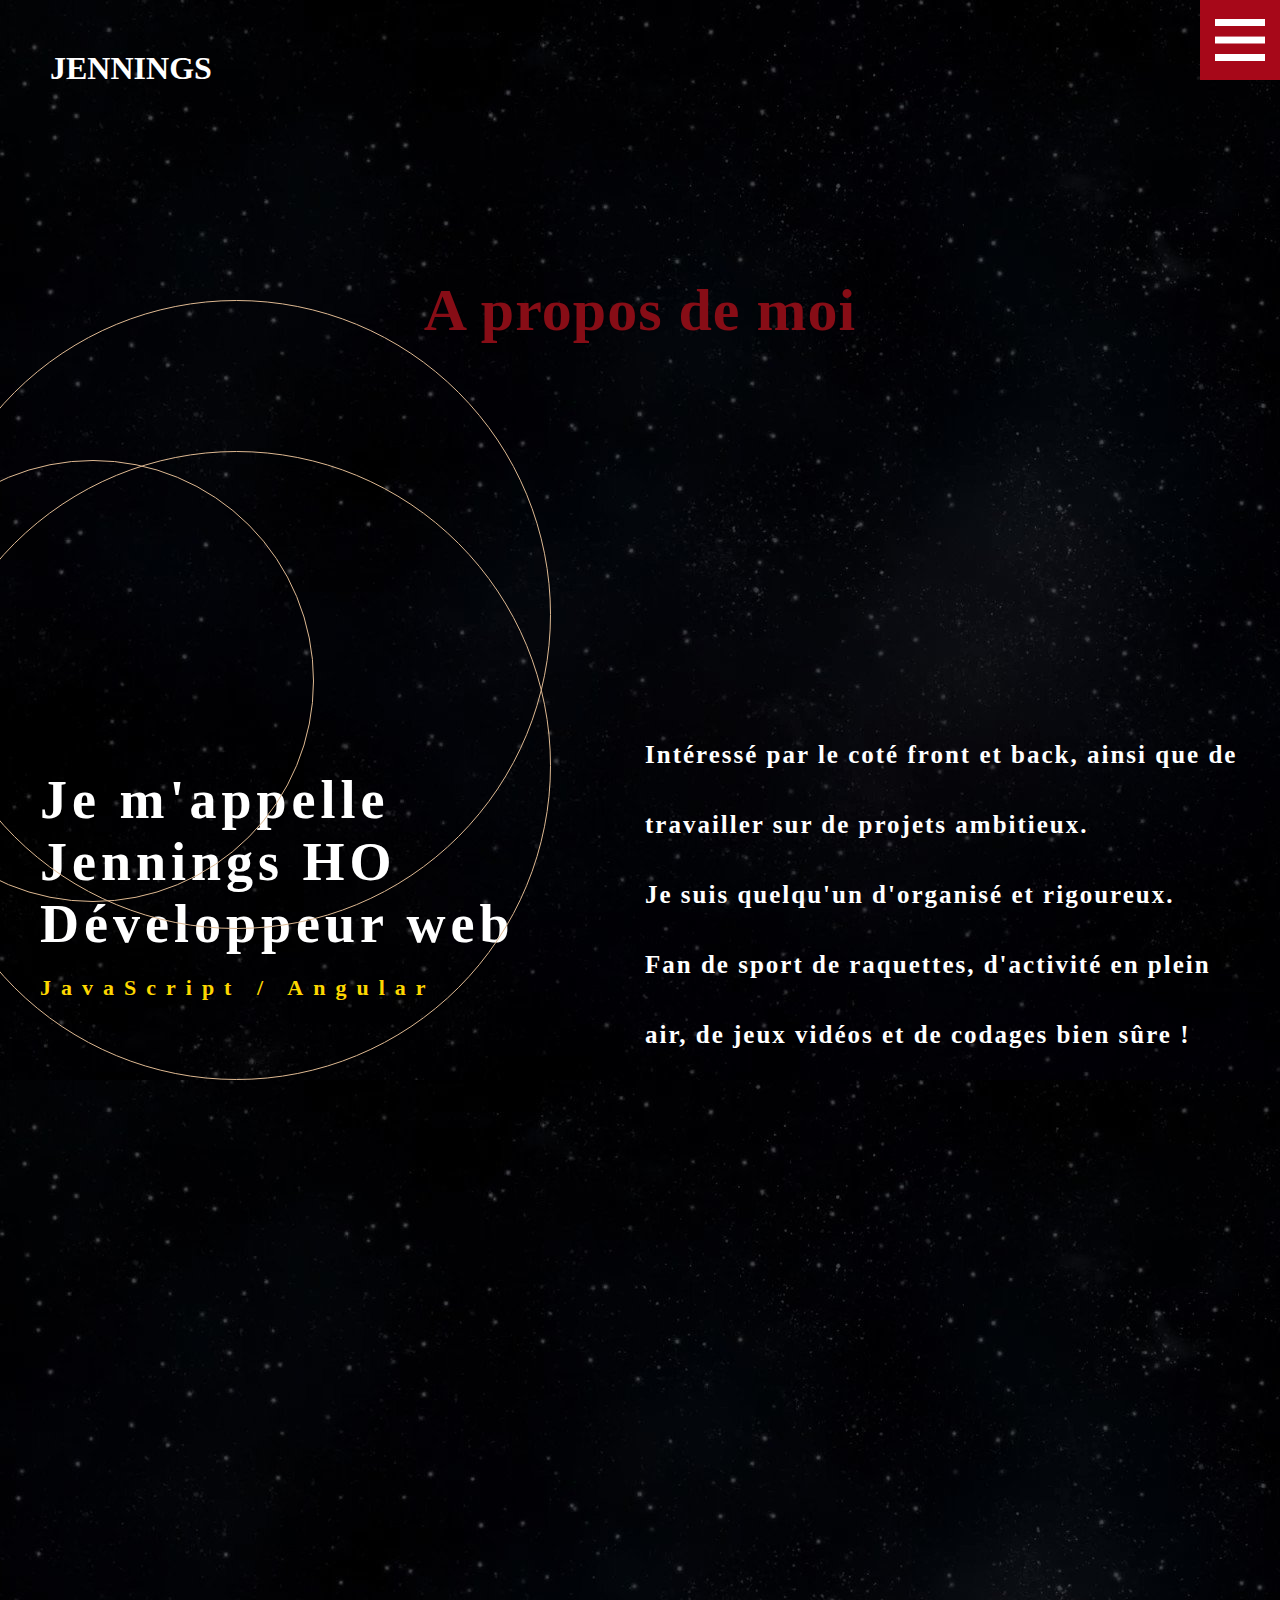
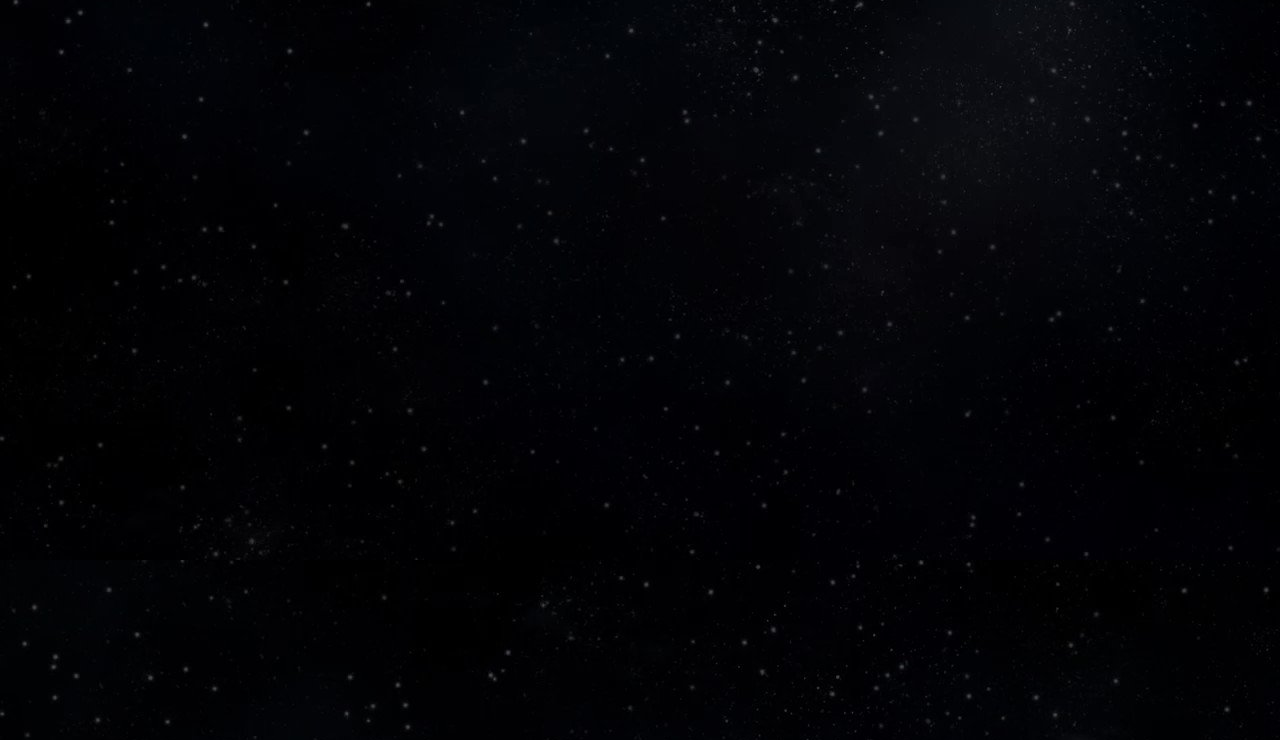
==== aboutme.html @ 510da52d "suite portfolio" ====
<!DOCTYPE html>
<html lang="fr">
<head>
    <meta charset="UTF-8">
    <meta http-equiv="X-UA-Compatible" content="IE=edge">
    <meta name="viewport" content="width=device-width, initial-scale=1.0">
    <title>A PROPOS DE MOI | Jennings's PortFolio</title>
    <link rel="shortcut icon" href="./ressources/me/mePainted.png" type="image/x-icon">
    <link rel="stylesheet" href="./style.css">
    <!-- SCRIPT HAMBURGER MENU-->
    <script src="./js/hamburger.js" defer></script>
    <!-- SCRIPT FOOTER -->
    <script src="./js/scriptfooter.js" defer></script>
    <!-- SCRIPT ABOUTME-->
    <script src="./js/scriptAboutMe.js" defer></script>
</head>
<body>
    <!-- GRID -->
<div id="grid" class="grid">
    <!-- NAVBAR -->
    <nav class="navbar">
        <a href="#" class="logo">JENNINGS</a>
        <div class="nav-links">
            <ul>
                <li class="active"><a href="./index.html">Home</a></li>
                <li><a href="./aboutme.html">A propos de moi</a></li>
                <li><a href="./skills.html">Compétences</a></li>
                <li><a href="./project.html">Projets</a></li>
                <li><a href="./contact.html">Contact</a></li>
            </ul>
        </div>
    </nav>
    <!-- HEADER -->
    <header>
        <!-- HAMBURGER MENU -->
        <img src="./ressources/logos/menu-btn.png" alt="menu hamburger" class="menu-hamburger">
    </header>
    <!-- MAIN CONTENT | ABOUT ME-->
    <main class="about-me_main_class"> 
        <div class="about-me" id="aboutMe">
            <!-- TITLE -->
            <div class="about-me-title">
                <h1>A propos de moi</h1>
            </div>
            <!-- MAIN CONTENT-->
            <div class="about-me-content">
                <div class="about-me-content_first">
                    <h2>Je m'appelle Jennings HO
                        <br>
                        Développeur web </h2>
                    <p>JavaScript / Angular</p>
                </div>
                <div class="about-me-content_second">
                    <p>Intéressé par le coté front et back, ainsi que de travailler sur de projets ambitieux.</p>
                    <p>Je suis quelqu'un d'organisé et rigoureux.</p>
                    <p>Fan de sport de raquettes, d'activité en plein air, de jeux vidéos et de codages bien sûre !</p>
                </div>
            </div>
        </div>
        <!-- ANIMATION CIRCLE -->
        <div class="circle-group">
            <div class="circle-1"></div>
            <div class="circle-2"></div>
            <div class="circle-3"></div>
        </div>
    </main>
    <!-- FOOTER -->
    <footer>
        <div class="share">
            <p>plusieurs liens disponible ci-dessous pour me contacter.</p>
        </div>
        <div class="footer_link">
            <ul>
                <li> 
                    <a href="# ">
                        <img src="./ressources/logos/linkedin.png" alt="linkedin">
                    </a>
                </li>
                <li> 
                    <a href="mailto:hojennings@hotmail.fr">
                        <img src="./ressources/logos/mailto.png" alt="outlook">
                    </a>
                </li>   
            </ul>
        </div>
        <div class="copyright">
            <p>Copyright © 2023 / Jennings HO. Tout droits réservés</p>
        </div>
    </footer>
</div>
</body>
</html>
---- style.css ----
@import url("./css/default.css");   /* css defaut */
@import url("./css/header.css"); /* css comportant le header ( logo , menu hamburger) */
@import url("./css/footer.css"); /*css footer : se trouve sur toute les pages*/
@import url("./css/landingpage.css"); /* css 1ere page */
@import url('./css/animation_circle.css'); /* chargement de l'animation des cercles avant l'ouverture des pages */
@import url("./css/aboutme.css"); /* présentation de moi meme */
@import url("./css/skill.css"); /* Compétences */
@import url("./css/project.css"); /* Projets */
@import url("./css/contact.css"); /* Formulaire */
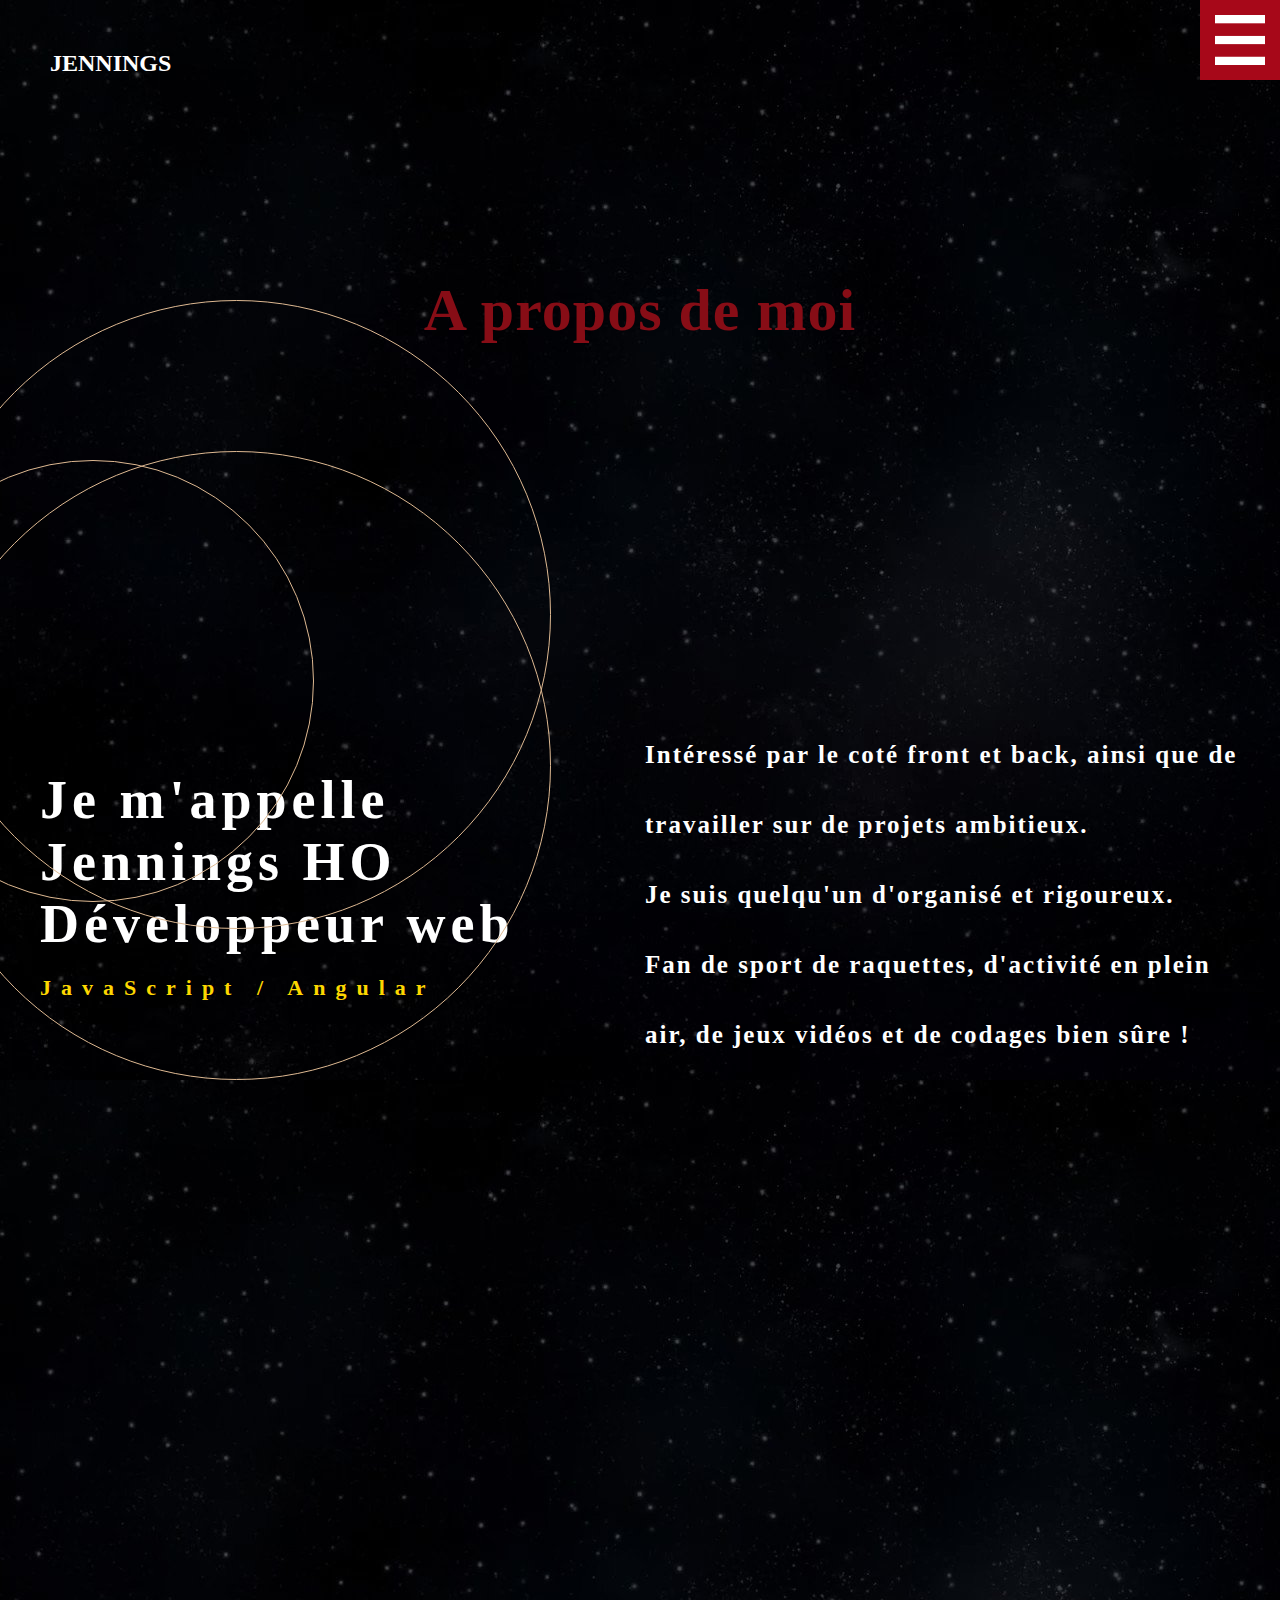
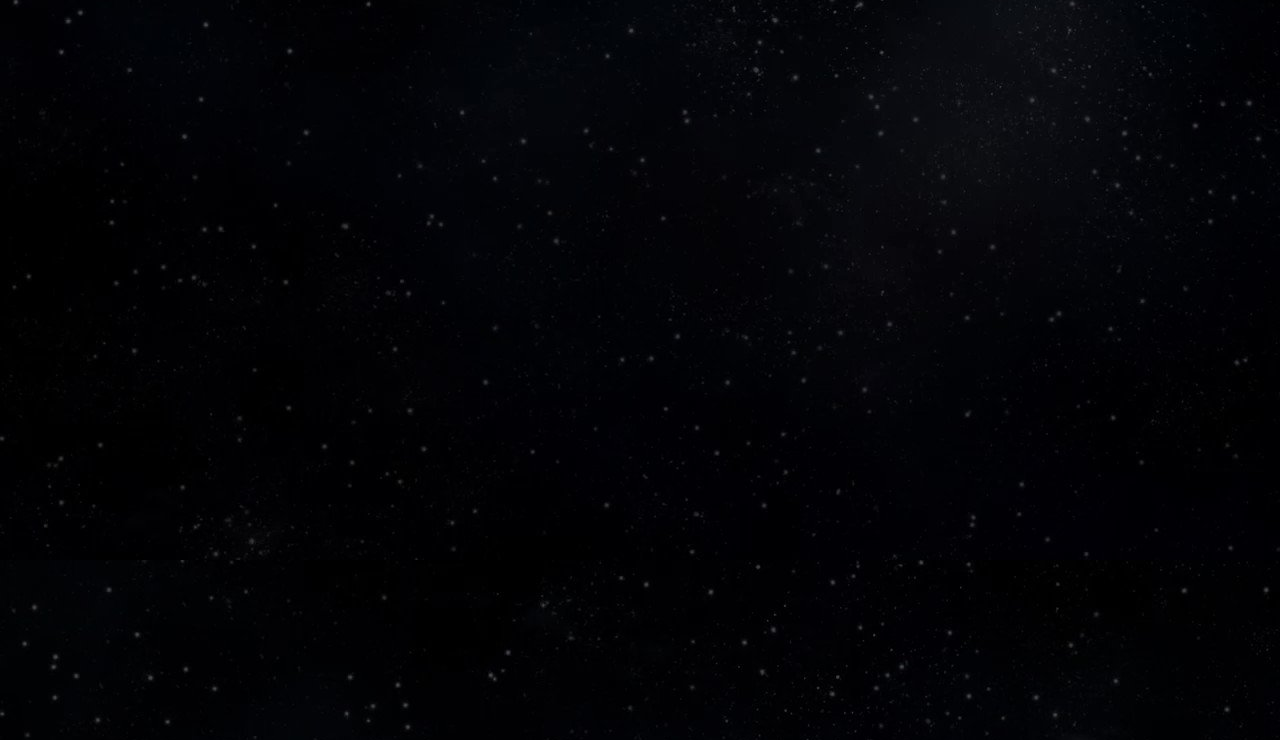
==== commit 91123aa2: "suite portfolio" ====
--- a/aboutme.html
+++ b/aboutme.html
@@ -33,7 +33,7 @@
     <!-- HEADER -->
     <header>
         <!-- HAMBURGER MENU -->
-        <img src="./ressources/logos/menu-btn.png" alt="menu hamburger" class="menu-hamburger">
+        <img src="./ressources/logos/menu-btn.png" alt="menu hamburger" class="menu-hamburger" width="50px" height="50px">
     </header>
     <!-- MAIN CONTENT | ABOUT ME-->
     <main class="about-me_main_class"> 
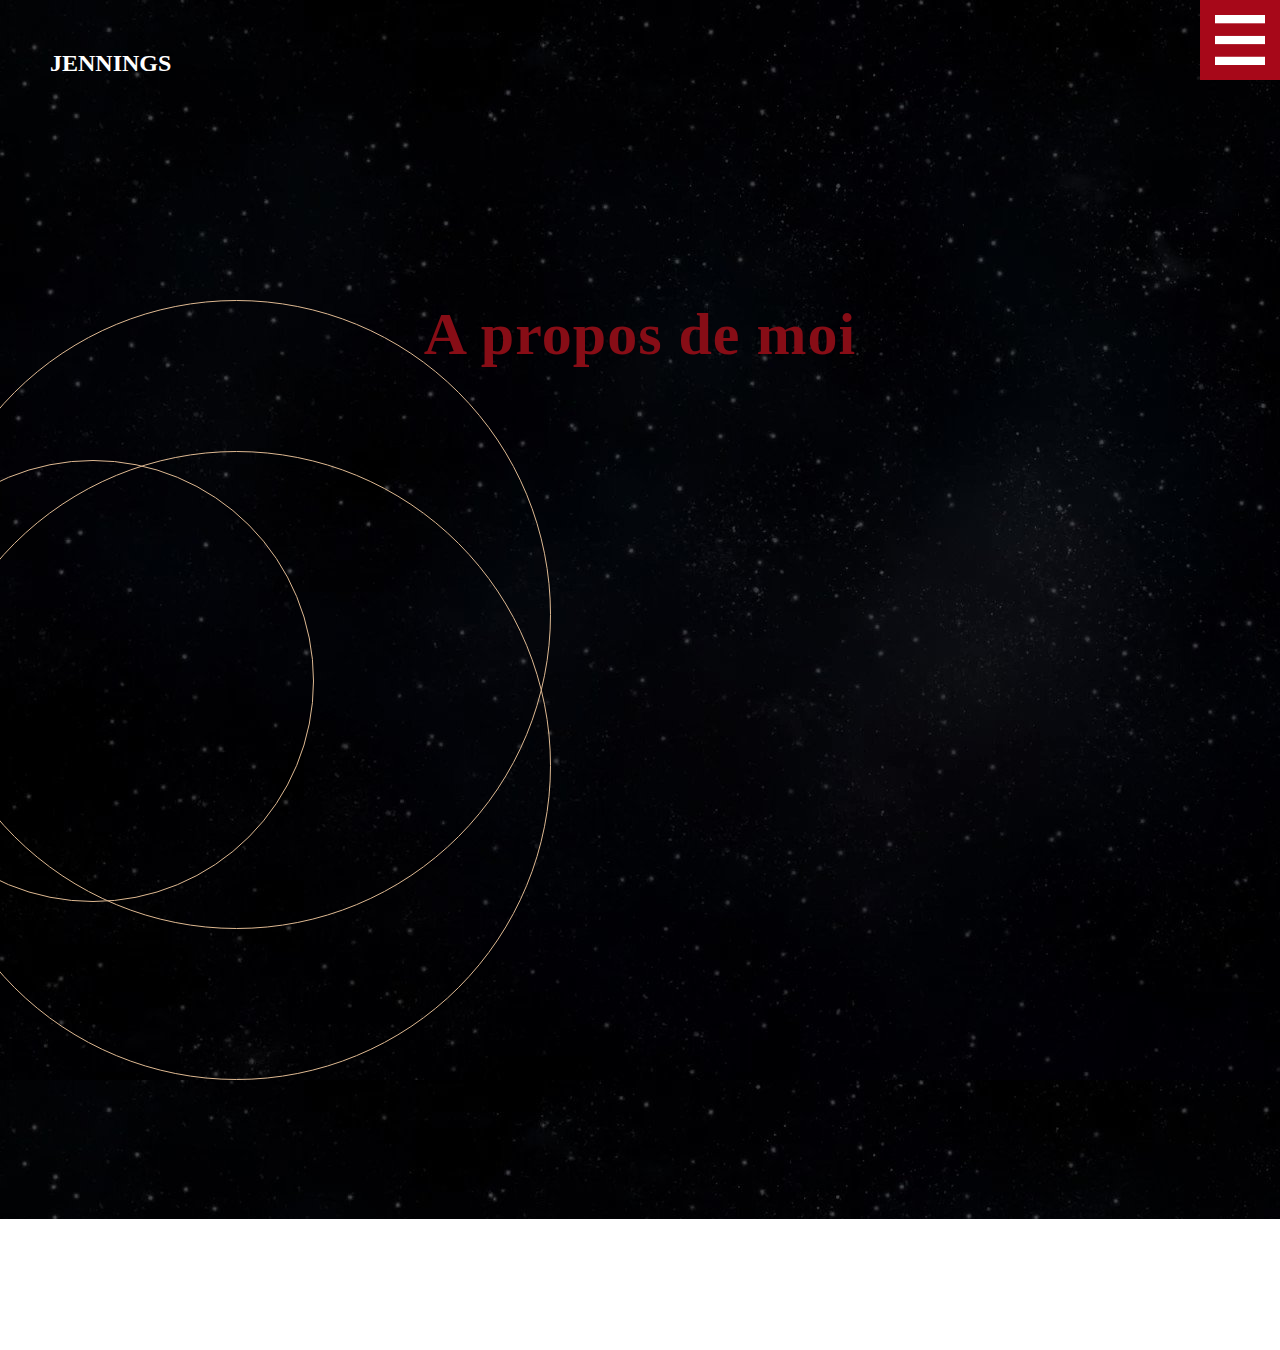
==== commit 8f4a6145: "portfolio fini" ====
--- a/aboutme.html
+++ b/aboutme.html
@@ -64,29 +64,6 @@
             <div class="circle-3"></div>
         </div>
     </main>
-    <!-- FOOTER -->
-    <footer>
-        <div class="share">
-            <p>plusieurs liens disponible ci-dessous pour me contacter.</p>
-        </div>
-        <div class="footer_link">
-            <ul>
-                <li> 
-                    <a href="# ">
-                        <img src="./ressources/logos/linkedin.png" alt="linkedin">
-                    </a>
-                </li>
-                <li> 
-                    <a href="mailto:hojennings@hotmail.fr">
-                        <img src="./ressources/logos/mailto.png" alt="outlook">
-                    </a>
-                </li>   
-            </ul>
-        </div>
-        <div class="copyright">
-            <p>Copyright © 2023 / Jennings HO. Tout droits réservés</p>
-        </div>
-    </footer>
 </div>
 </body>
 </html>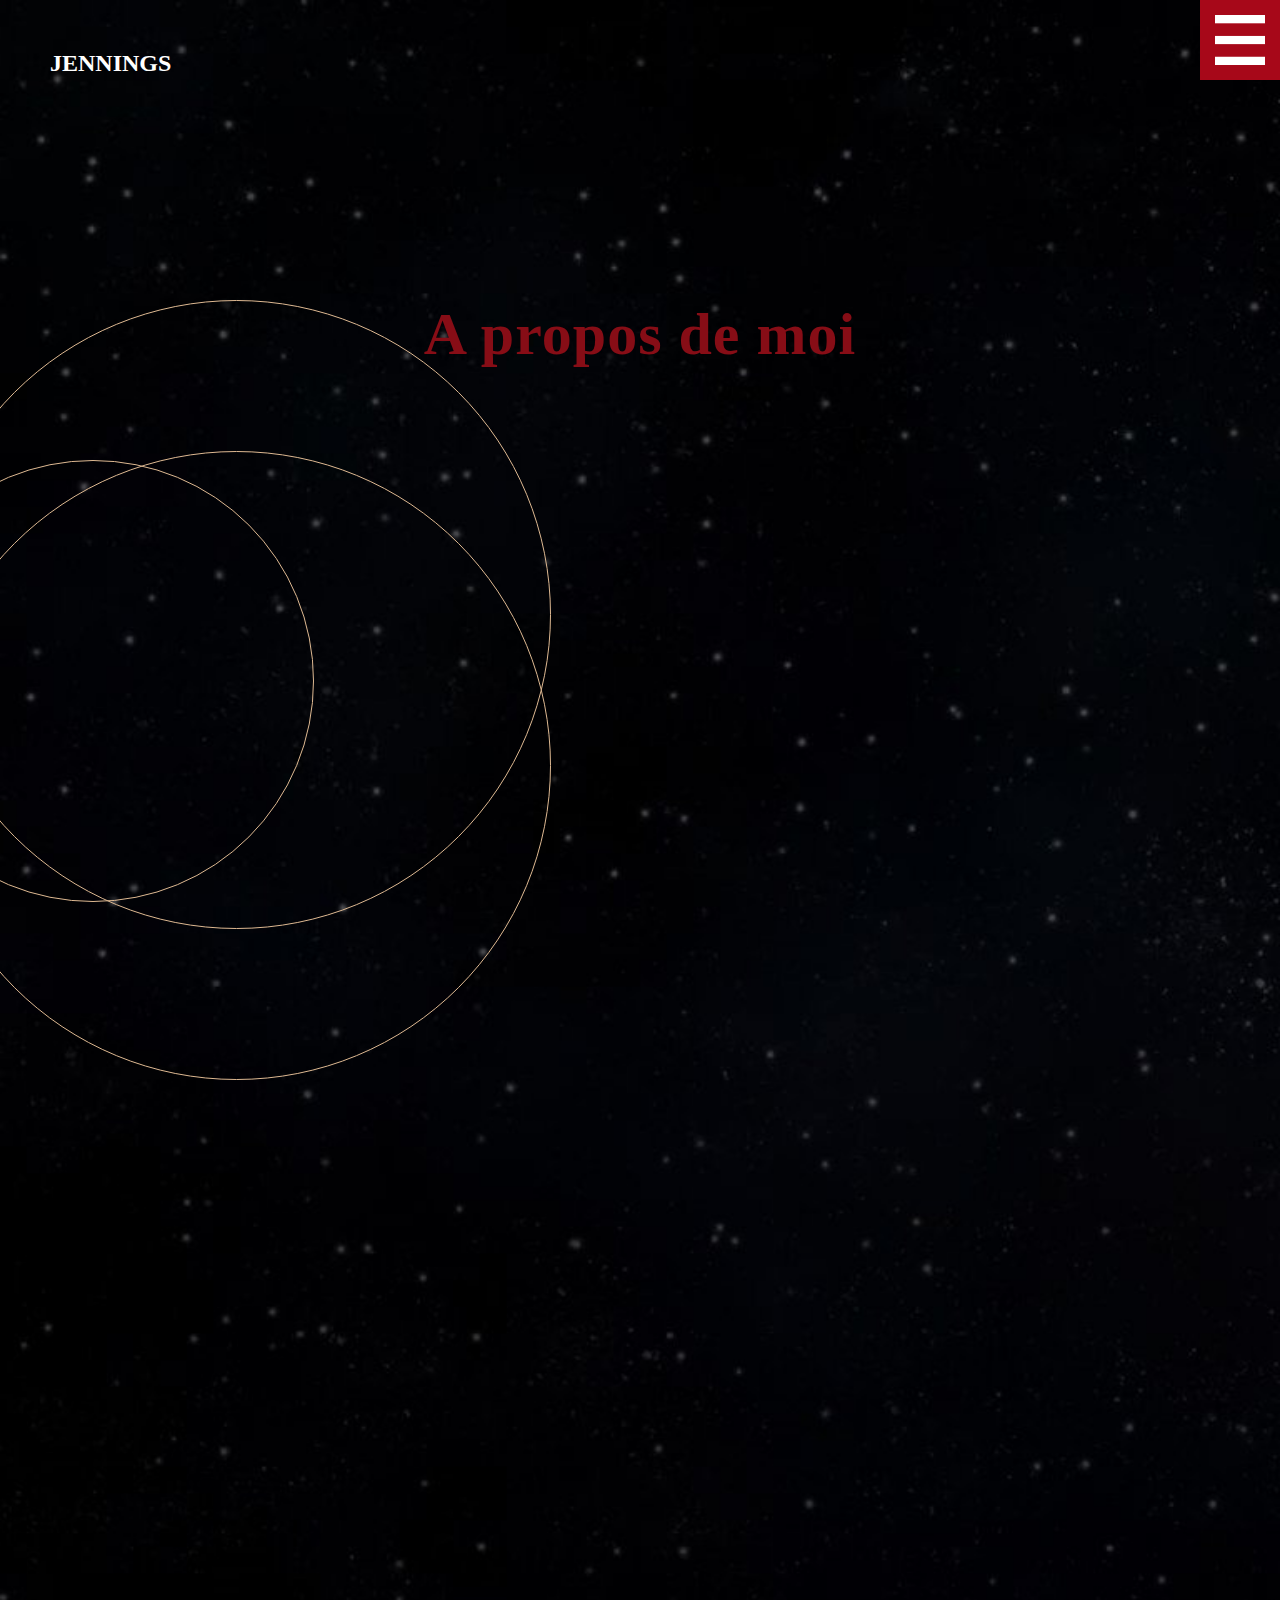
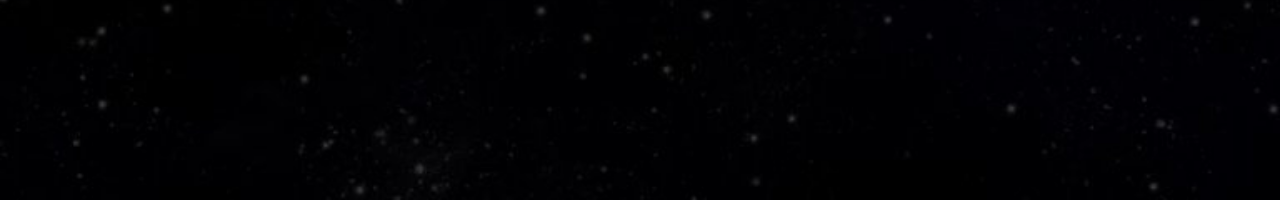
==== commit e3d655b9: "portfolio" ====
--- a/aboutme.html
+++ b/aboutme.html
@@ -16,54 +16,54 @@
 </head>
 <body>
     <!-- GRID -->
-<div id="grid" class="grid">
-    <!-- NAVBAR -->
-    <nav class="navbar">
-        <a href="#" class="logo">JENNINGS</a>
-        <div class="nav-links">
-            <ul>
-                <li class="active"><a href="./index.html">Home</a></li>
-                <li><a href="./aboutme.html">A propos de moi</a></li>
-                <li><a href="./skills.html">Compétences</a></li>
-                <li><a href="./project.html">Projets</a></li>
-                <li><a href="./contact.html">Contact</a></li>
-            </ul>
-        </div>
-    </nav>
-    <!-- HEADER -->
-    <header>
-        <!-- HAMBURGER MENU -->
-        <img src="./ressources/logos/menu-btn.png" alt="menu hamburger" class="menu-hamburger" width="50px" height="50px">
-    </header>
-    <!-- MAIN CONTENT | ABOUT ME-->
-    <main class="about-me_main_class"> 
-        <div class="about-me" id="aboutMe">
-            <!-- TITLE -->
-            <div class="about-me-title">
-                <h1>A propos de moi</h1>
+    <div id="grid" class="grid">
+        <!-- NAVBAR -->
+        <nav class="navbar">
+            <a href="#" class="logo">JENNINGS</a>
+            <div class="nav-links">
+                <ul>
+                    <li class="active"><a href="./index.html">Home</a></li>
+                    <li><a href="./aboutme.html">A propos de moi</a></li>
+                    <li><a href="./skills.html">Compétences</a></li>
+                    <li><a href="./project.html">Projets</a></li>
+                    <li><a href="./contact.html">Contact</a></li>
+                </ul>
             </div>
-            <!-- MAIN CONTENT-->
-            <div class="about-me-content">
-                <div class="about-me-content_first">
-                    <h2>Je m'appelle Jennings HO
-                        <br>
-                        Développeur web </h2>
-                    <p>JavaScript / Angular</p>
+        </nav>
+        <!-- HEADER -->
+        <header>
+            <!-- HAMBURGER MENU -->
+            <img src="./ressources/logos/menu-btn.png" alt="menu hamburger" class="menu-hamburger" width="50px" height="50px">
+        </header>
+        <!-- MAIN CONTENT | ABOUT ME-->
+        <main class="about-me_main_class"> 
+            <div class="about-me" id="aboutMe">
+                <!-- TITLE -->
+                <div class="about-me-title">
+                    <h1>A propos de moi</h1>
                 </div>
-                <div class="about-me-content_second">
-                    <p>Intéressé par le coté front et back, ainsi que de travailler sur de projets ambitieux.</p>
-                    <p>Je suis quelqu'un d'organisé et rigoureux.</p>
-                    <p>Fan de sport de raquettes, d'activité en plein air, de jeux vidéos et de codages bien sûre !</p>
+                <!-- MAIN CONTENT-->
+                <div class="about-me-content">
+                    <div class="about-me-content_first">
+                        <p>Je suis développeur web/mobile junior passionné par la création d'applications innovantes et conviviales.
+                            <br>
+                            Fort d'une solide formation en développement, j'ai acquis des compétences dans la conception et la programmation de site web et d'applications mobile.</p>
+                        <p>Je suis constamment à la recherche de nouvelles opportunités pour approfondir mes connaissances.</p>
+                    </div>
+                    <div class="about-me-content_second">
+                        <p>Intéressé par le coté front et back, ainsi que de travailler sur de projets ambitieux.</p>
+                        <p>Je suis quelqu'un d'organisé et rigoureux.</p>
+                        <p>Fan de sport de raquettes, d'activité en plein air, de jeux vidéos et de codages bien sûre !</p>
+                    </div>
                 </div>
             </div>
-        </div>
-        <!-- ANIMATION CIRCLE -->
-        <div class="circle-group">
-            <div class="circle-1"></div>
-            <div class="circle-2"></div>
-            <div class="circle-3"></div>
-        </div>
-    </main>
-</div>
+            <!-- ANIMATION CIRCLE -->
+            <div class="circle-group">
+                <div class="circle-1"></div>
+                <div class="circle-2"></div>
+                <div class="circle-3"></div>
+            </div>
+        </main>
+    </div>
 </body>
 </html>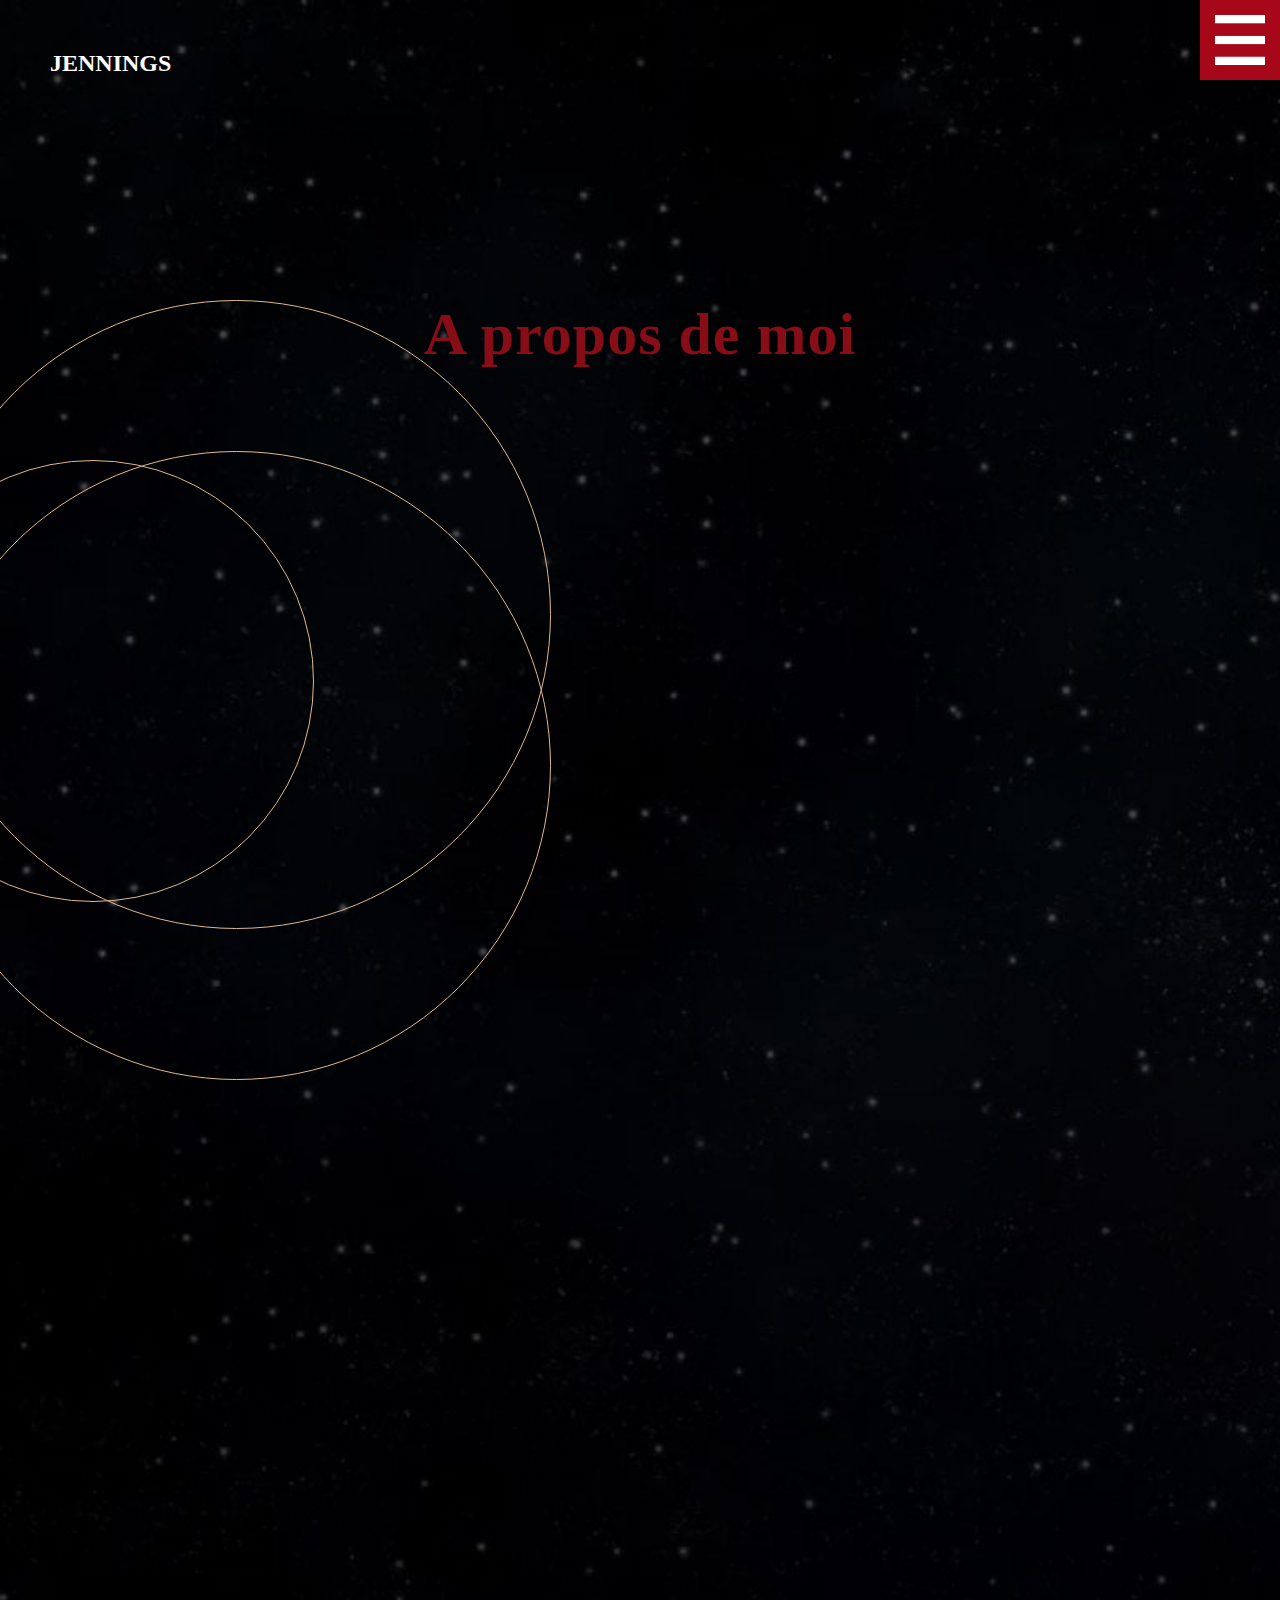
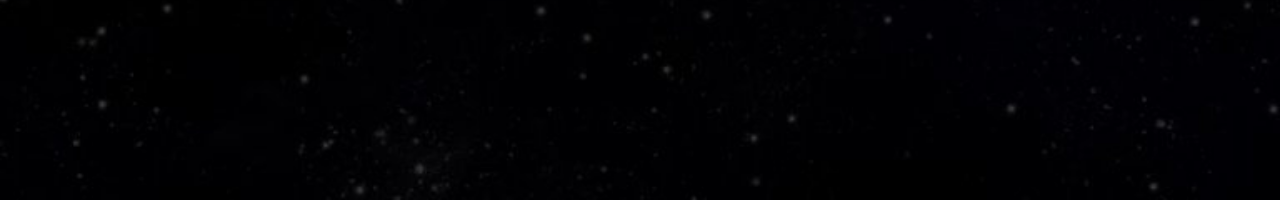
==== commit 0cc8079a: "test" ====
--- a/aboutme.html
+++ b/aboutme.html
@@ -33,7 +33,7 @@
         <!-- HEADER -->
         <header>
             <!-- HAMBURGER MENU -->
-            <img src="./ressources/logos/menu-btn.png" alt="menu hamburger" class="menu-hamburger" width="50px" height="50px">
+            <img src="./ressources/logos/menu-btn.png" alt="menu hamburger" class="menu-hamburger" width="75px" height="75px">
         </header>
         <!-- MAIN CONTENT | ABOUT ME-->
         <main class="about-me_main_class"> 
@@ -54,6 +54,8 @@
                         <p>Intéressé par le coté front et back, ainsi que de travailler sur de projets ambitieux.</p>
                         <p>Je suis quelqu'un d'organisé et rigoureux.</p>
                         <p>Fan de sport de raquettes, d'activité en plein air, de jeux vidéos et de codages bien sûre !</p>
+
+                      
                     </div>
                 </div>
             </div>
--- a/style.css
+++ b/style.css
@@ -2,11 +2,11 @@
 @import url("./css/header.css"); /* css comportant le header ( logo , menu hamburger) */
 @import url("./css/footer.css"); /*css footer : se trouve sur toute les pages*/
 @import url("./css/landingpage.css"); /* css 1ere page */
-@import url('./css/animation_circle.css'); /* chargement de l'animation des cercles avant l'ouverture des pages */
 @import url("./css/aboutme.css"); /* présentation de moi meme */
 @import url("./css/skill.css"); /* Compétences */
 @import url("./css/project.css"); /* Projets */
 @import url("./css/contact.css"); /* Formulaire */
+@import url('./css/animations.css'); /* chargement de l'animation des cercles avant l'ouverture des pages */
 
 
 
